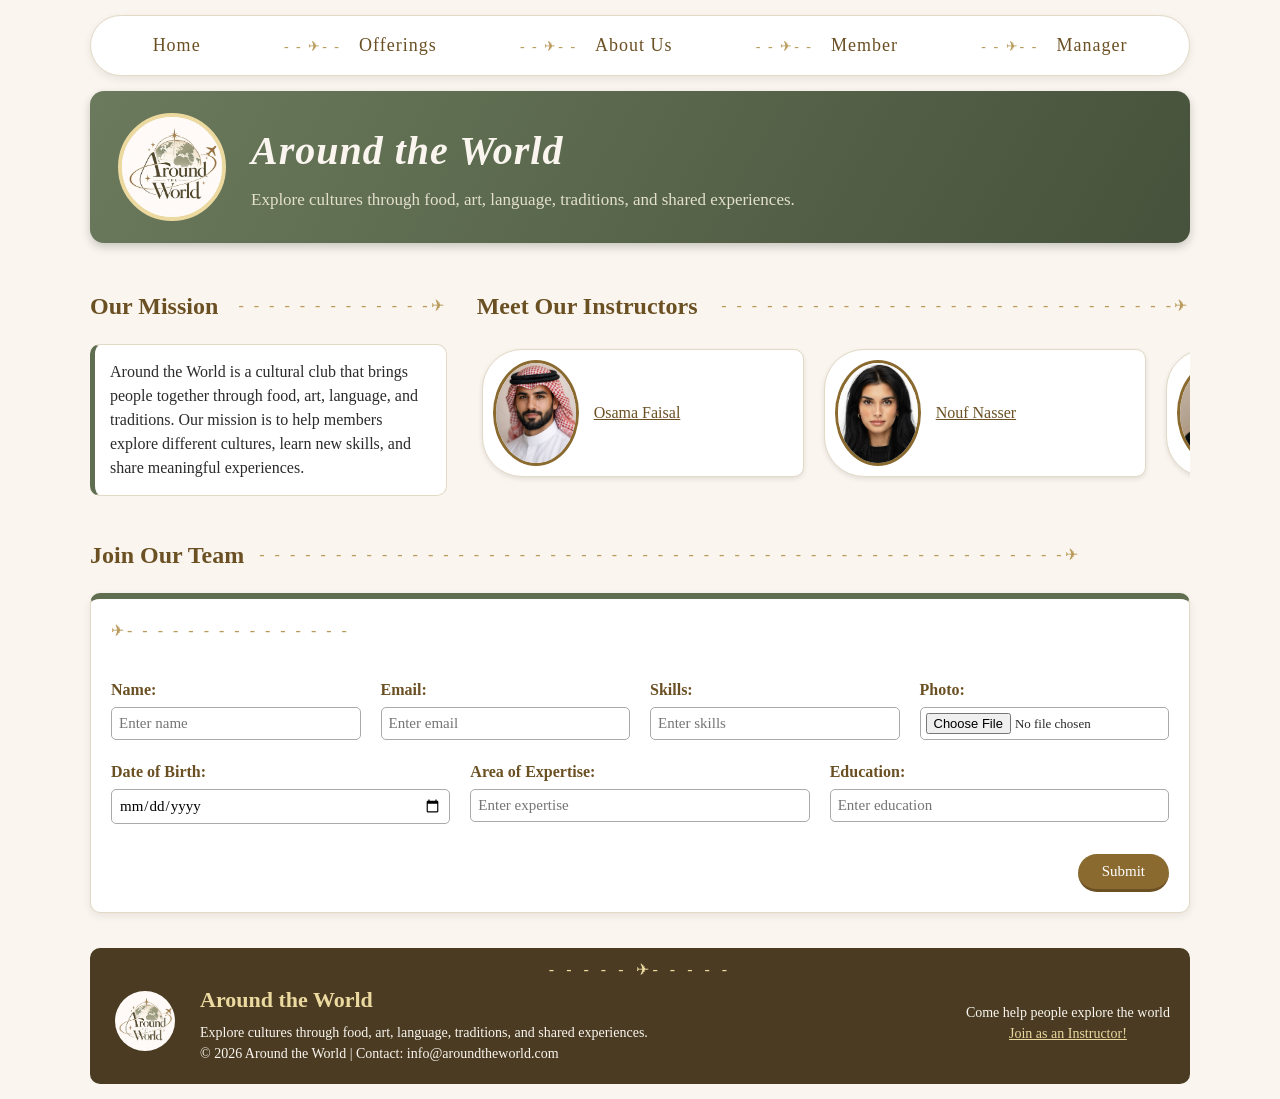
==== about-Us.html @ 1bcfc12a "Add files via upload" ====
<!DOCTYPE html>
<html lang="en">
<head>
    <meta charset="UTF-8">
    <meta name="viewport" content="width=device-width, initial-scale=1.0">
    <title>About Us | Around the World Club</title>
    <link rel="stylesheet" href="style.css">
</head>

<body>

    
<!-- Main Navigation Bar -->
<nav>
    <a href="home.html">Home</a>
    <a href="offerings.html">Offerings</a>
    <a href="about-Us.html">About Us</a>
    <a href="member-dashboard.html">Member</a>
    <a href="manager-dashboard.html">Manager</a>
</nav>

<!-- Header -->
<header class="site-header">
    <img src="images/logo.jpg"
         alt="Around the World Club logo"
         width="100">

    <div class="header-content">
        <h1>Around the World</h1>
        <p>
            Explore cultures through food, art, language,
            traditions, and shared experiences.
        </p>
    </div>
</header>


    <main class="about-us">

        <!-- Mission and Instructors -->
        <div class="about-content">

            <!-- Our Mission -->
            <section class="club-mission">
                <h2>Our Mission</h2>

                <p>
                    Around the World is a cultural club
                    that brings people together through
                    food, art, language, and traditions.
                    Our mission is to help members explore
                    different cultures, learn new skills,
                    and share meaningful experiences.
                </p>
            </section>

            <!-- Meet Our Instructors -->
            <section class="instructors">
                <h2>Meet Our Instructors</h2>

                <div class="instructors-list">

                    <!-- Instructor 1 -->
                    <div class="instructor-card">
                        <img src="images/instructors/instructor-Osama-Faisal.jpg"
                             alt="Osama Faisal"
                             width="80">
						<a href="profile-osama.html">Osama Faisal</a>	 
                        
                      
                    </div>

                    <!-- Instructor 2 -->
                    <div class="instructor-card">
                        <img src="images/instructors/instructor-Nouf-Nasser.jpg"
                             alt="Nouf Nasser"
                             width="80">
                        <a href="profile-nouf.html">Nouf Nasser</a>

                         
                    </div>

                    <!-- Instructor 3 -->
                    <div class="instructor-card">
                        <img src="images/instructors/instructor-Sama-Khalid.jpg"
                             alt="Sama Khalid"
                             width="80">
                        <a href="profile-sama.html">Sama Khalid</a>
                    </div>

                    <!-- Instructor 4 -->
                    <div class="instructor-card">
                        <img src="images/instructors/instructor-Fahad-Abdullah.jpg"
                             alt="Fahad Abdullah"
                             width="80">
                        <a href="profile-fahad.html">Fahad Abdullah</a>
                    </div>

                </div>
            </section>

        </div>

        <!-- Join Our Team -->
        
         <section class="join-team" id="join-our-team">


            <h2>Join Our Team</h2>

            <form class="join-team-form" action="#" method="get">

                <!-- Name -->
                <div class="form-group">
                    <label for="team-name">Name:</label>
                    <input type="text"
                           id="team-name"
                           name="team-name"
                           placeholder="Enter name"
                           required>
                </div>

                <!-- Email -->
                <div class="form-group">
                    <label for="team-email">Email:</label>
                    <input type="email"
                           id="team-email"
                           name="team-email"
                           placeholder="Enter email"
                           required>
                </div>

                <!-- Skills -->
                <div class="form-group">
                    <label for="team-skills">Skills:</label>
                    <input type="text"
                           id="team-skills"
                           name="team-skills"
                           placeholder="Enter skills"
                           required>
                </div>

                <!-- Photo -->
                <div class="form-group">
                    <label for="team-photo">Photo:</label>
                    <input type="file"
                           id="team-photo"
                           name="team-photo"
                           accept="image/*"
                           required>
                </div>

                <!-- Date of Birth -->
                <div class="form-group">
                    <label for="team-dob">Date of Birth:</label>
                    <input type="date"
                           id="team-dob"
                           name="team-dob"
                           required>
                </div>

                <!-- Area of Expertise -->
                <div class="form-group">
                    <label for="team-expertise">
                        Area of Expertise:
                    </label>
                    <input type="text"
                           id="team-expertise"
                           name="team-expertise"
                           placeholder="Enter expertise"
                           required>
                </div>

                <!-- Education -->
                <div class="form-group">
                    <label for="team-education">Education:</label>
                    <input type="text"
                           id="team-education"
                           name="team-education"
                           placeholder="Enter education"
                           required>
                </div>

                <!-- Submit -->
                <div class="form-actions">
                    <button type="submit">Submit</button>
                </div>

            </form>

        </section>

    </main>

    <!-- Website Footer -->
<footer>

    <div class="footer-left">

        <div class="footer-brand">
            <img src="images/logo.jpg"
                 alt="Around the World Club logo"
                 width="100">

            <h2>Around the World</h2>
        </div>

        <p>Explore cultures through food, art, language, traditions, and shared experiences.</p>

        <p>&copy; 2026 Around the World | Contact: info@aroundtheworld.com</p>

    </div>

    <div class="footer-right">
        <p>
            Come help people explore the world<br>
            <a href="about-Us.html#join-our-team">Join as an Instructor!</a>
        </p>
    </div>

</footer>


<script src="about.js"></script>

</body>
</html>
---- style.css ----
/* ---------- General ---------- */
body {
  font-family: Georgia, "Times New Roman", serif;
  color: #2b2b2b;
  background-color: #faf6ef;
  max-width: 1100px;
  margin: 0 auto;
  padding: 15px 20px;
  line-height: 1.5;
}

h2,
h3 {
  color: #6b5023;
}

h2 {
  margin-top: 25px;
}

img {
  max-width: 100%;
}

a {
  color: #6b5023;
}

/* ---------- Navigation bar (Flexbox) ---------- */
nav {
  display: flex;
  justify-content: space-around;
  align-items: center;
  flex-wrap: wrap;
  background-color: white;
  border: 1px solid #e2d9c6;
  border-radius: 40px;
  padding: 10px 20px;
  box-shadow: 0 3px 8px rgba(0, 0, 0, 0.08);
}

nav a {
  color: #6b5023;
  text-decoration: none;
  font-size: 18px;
  letter-spacing: 1px;
  padding: 6px 12px;
  border-radius: 20px;
}

/* little dotted route between the links */
nav a + a::before {
  content: "- - \2708 - -";
  color: #b99a5b;
  letter-spacing: 2px;
  font-size: 14px;
  margin-right: 18px;
}

nav a:hover {
  background-color: #5f6e50;
  color: white;
}

nav a:hover::before {
  color: #ecd9a0;
}

/* ---------- Header ---------- */
.site-header {
  display: flex;
  align-items: center;
  gap: 25px;
  background-color: #5f6e50;
  background-image: linear-gradient(120deg, #6b7a5c, #46523b);
  border-radius: 14px;
  padding: 22px 28px;
  margin-top: 15px;
  box-shadow: 0 4px 10px rgba(0, 0, 0, 0.2);
}

.site-header img {
  width: 100px;
  height: 100px;
  object-fit: contain;
  background-color: #faf6ef;
  border: 4px solid #ecd9a0;
  border-radius: 50%;
}

.header-content h1 {
  margin: 0 0 6px 0;
  font-size: 40px;
  font-style: italic;
  letter-spacing: 1px;
  color: #faf6ef;
}

.header-content p {
  margin: 0;
  color: #e3e0cb;
  font-size: 17px;
}

/* ---------- Breadcrumb ---------- */
.breadcrumb {
  display: inline-block;
  background-color: white;
  border: 1px solid #e2d9c6;
  border-radius: 5px;
  padding: 5px 12px;
  margin: 20px 0 0 0;
  font-size: 14px;
}

.breadcrumb::before {
  content: "\2708  ";
  color: #8a6a2f;
}

/* ---------- Headings ---------- */

/* section headings: the title, then a flight line */
h2 {
  display: flex;
  align-items: center;
  gap: 15px;
}

h2::after {
  content: "\2708 - - - - - - - - - - - - - - - - - - - - - - - - - - - - - - - - - - - - - - - - - - - - - - - - - - - - -";
  flex: 1;
  min-width: 0;
  overflow: hidden;
  white-space: nowrap;
  direction: rtl;
  text-align: left;
  color: #b99a5b;
  font-size: 16px;
  font-weight: normal;
  letter-spacing: 3px;
}

/* page titles are centered, with the flight line under them */
.page-title,
main > h2 {
  display: block;
  text-align: center;
  font-size: 30px;
}

.page-title::after,
main > h2::after {
  content: "- - - \2708 - - -";
  display: block;
  direction: ltr;
  overflow: visible;
  white-space: normal;
  text-align: center;
  color: #8a6a2f;
  font-size: 16px;
  letter-spacing: 3px;
  margin-top: 6px;
}

.footer-brand h2::after {
  content: none;
}

.section-title {
  margin-top: 25px;
}

/* ---------- Buttons ---------- */
button,
.button,
.btn,
.action-button {
  display: inline-block;
  background-color: #8a6a2f;
  border: none;
  border-bottom: 3px solid #6b5023;
  border-radius: 25px;
  color: white;
  padding: 9px 24px;
  font-family: Georgia, "Times New Roman", serif;
  font-size: 15px;
  text-decoration: none;
  cursor: pointer;
}

button:hover,
.button:hover,
.btn:hover,
.action-button:hover {
  background-color: #5f6e50;
  border-bottom-color: #46523b;
}

/* ---------- Forms (used by all form pages) ---------- */
label {
  display: block;
  font-weight: bold;
  color: #6b5023;
  margin-bottom: 5px;
}

input,
select,
textarea {
  font-family: Georgia, "Times New Roman", serif;
  font-size: 15px;
  padding: 7px;
  border: 1px solid #aaaaaa;
  border-radius: 5px;
  background-color: white;
}

input:focus,
select:focus,
textarea:focus {
  border-color: #5f6e50;
  background-color: #f7faf3;
}

input[type="file"] {
  font-size: 13px;
  padding: 5px;
}

.form-group {
  margin-bottom: 20px;
}

/* fields fill their box so everything lines up */
.form-group input[type="text"],
.form-group input[type="email"],
.form-group input[type="date"],
.form-group input[type="file"],
.form-group input[type="number"],
.form-group select,
.form-group textarea {
  width: 100%;
  box-sizing: border-box;
}

.form-actions {
  margin-top: 10px;
}

/* every form sits in a white card with a green top edge */
main form {
  background-color: white;
  border: 1px solid #e2d9c6;
  border-top: 6px solid #5f6e50;
  border-radius: 10px;
  padding: 20px;
  margin: 20px 0;
  box-shadow: 0 3px 8px rgba(0, 0, 0, 0.08);
}

/* every form starts with a flight line */
main form::before {
  content: "\2708 - - - - - - - - - - - - - - -";
  display: block;
  color: #b99a5b;
  letter-spacing: 3px;
  margin-bottom: 15px;
}

/* request and evaluation forms: one narrow column */
.request-form,
.evaluation-form {
  max-width: 450px;
  margin: 20px auto;
}

/* rating radio buttons */
.rating-group {
  border: none;
  padding: 0;
  margin: 0 0 20px 0;
}

.rating-group legend {
  font-weight: bold;
  color: #6b5023;
  padding: 0;
}

.rating-options {
  display: flex;
  gap: 20px;
}

.rating-options label {
  display: flex;
  align-items: center;
  gap: 5px;
  font-weight: normal;
  color: #2b2b2b;
}

/* ---------- HOME PAGE ---------- */

/* Featured offerings - Flexbox */
.offerings {
  display: flex;
  justify-content: space-between;
  gap: 20px;
}

.card {
  flex: 1;
  background-color: white;
  border: 1px solid #e2d9c6;
  border-top: 6px solid #5f6e50;
  border-radius: 10px;
  padding: 15px;
  text-align: center;
  box-shadow: 0 3px 8px rgba(0, 0, 0, 0.1);
}

.card img {
  display: block;
  width: 100%;
  height: 170px;
  object-fit: cover;
  margin: 0 auto;
  border-radius: 8px;
}

.card h3 {
  margin: 12px 0 5px 0;
}

/* extra info is hidden until the mouse is over the card */
.more {
  display: none;
  color: #8a6a2f;
  font-weight: bold;
  border-top: 1px solid #d8cfba;
  padding-top: 8px;
}

.card:hover {
  background-color: #f6efdd;
  border-top-color: #8a6a2f;
  box-shadow: 0 8px 14px rgba(0, 0, 0, 0.2);
}

.card:hover .more {
  display: block;
}

/* Reviews and Country of the Month */
.bottom {
  display: flex;
  gap: 25px;
}

.reviews {
  flex: 1;
  min-width: 0;
}

.country {
  flex: 2;
  min-width: 0;
}

.review {
  position: relative;
  background-color: white;
  border: 1px solid #e2d9c6;
  border-left: 5px solid #8a6a2f;
  border-radius: 8px;
  padding: 10px 15px;
  margin-bottom: 15px;
  box-shadow: 0 2px 5px rgba(0, 0, 0, 0.08);
}

/* big quote mark in the corner */
.review::after {
  content: "\201D";
  position: absolute;
  right: 14px;
  top: -4px;
  font-size: 70px;
  color: #ecd9a0;
}

.review h3,
.review p {
  margin: 4px 0;
}

.review h3 {
  padding-right: 50px;
}

.review h3::before {
  content: "PASSENGER REVIEW";
  display: block;
  font-size: 10px;
  letter-spacing: 3px;
  color: #8a6a2f;
  margin-bottom: 2px;
}

/* stars are gold */
.review p:first-of-type {
  color: #d4a017;
  letter-spacing: 3px;
}

/* postcard look for the country of the month */
.country-box {
  display: flex;
  gap: 20px;
  background-color: #5f6e50;
  color: #faf6ef;
  border-radius: 12px;
  padding: 18px;
  box-shadow: 0 4px 10px rgba(0, 0, 0, 0.2);
}

.country-box h3 {
  margin-top: 0;
  color: #ecd9a0;
}

.country-box h3::before {
  content: "NOW BOARDING";
  display: block;
  font-size: 11px;
  letter-spacing: 4px;
  color: #faf6ef;
  margin-bottom: 4px;
}

.country-box img {
  width: 150px;
  height: 112px;
  object-fit: cover;
  border-radius: 8px;
}

/* space around the vote dropdown and the buttons */
.country-box select,
.country-box button,
.country-box .button {
  margin: 8px 10px 8px 0;
}

/* View Offerings button sits at the right of the box */
.country-box > div {
  position: relative;
  flex: 1;
}

.country-box .button {
  position: absolute;
  top: 0;
  right: 0;
  margin: 0;
}

/* ---------- OFFERINGS PAGE ---------- */

/* one grid: country on the left, title in the middle, sort on the right */
.offerings-page {
  display: grid;
  grid-template-columns: 1fr auto 1fr;
}

.offerings-page > h2 {
  grid-column: 2;
  grid-row: 1;
}

.offerings-controls {
  grid-column: 1 / 4;
  grid-row: 1;
  display: flex;
  justify-content: space-between;
  align-items: flex-start;
  margin: 25px 0 0 0;
}

.offerings-list {
  grid-column: 1 / 4;
  grid-row: 2;
  display: flex;
  flex-wrap: wrap;
  justify-content: center;
  gap: 20px;
  margin-top: 20px;
}

.offering-card {
  box-sizing: border-box;
  flex: 0 1 calc((100% - 40px) / 3);
  background-color: white;
  border: 1px solid #e2d9c6;
  border-top: 6px solid #5f6e50;
  border-radius: 10px;
  padding: 15px;
  text-align: center;
  box-shadow: 0 3px 8px rgba(0, 0, 0, 0.1);
}

.offering-card img {
  display: block;
  width: 100%;
  height: 170px;
  object-fit: cover;
  margin: 0 auto;
  border-radius: 8px;
}

/* the price looks like a little tag */
.offering-card p:last-child {
  display: inline-block;
  background-color: #8a6a2f;
  color: white;
  border-radius: 15px;
  padding: 3px 14px;
  font-weight: bold;
}

.offering-card:hover {
  background-color: #f6efdd;
  border-top-color: #8a6a2f;
  box-shadow: 0 8px 14px rgba(0, 0, 0, 0.2);
}

/* ---------- ABOUT US PAGE ---------- */
.about-content {
  display: flex;
  gap: 30px;
  margin-top: 20px;
}

.club-mission {
  flex: 1;
  min-width: 0;
}

.club-mission p {
  background-color: white;
  border: 1px solid #e2d9c6;
  border-left: 5px solid #5f6e50;
  border-radius: 10px;
  padding: 15px;
  margin-top: 0;
}

.instructors {
  flex: 2;
  min-width: 0;
}

/* the instructor list scrolls sideways */
.instructors-list {
  display: flex;
  gap: 20px;
  overflow-x: auto;
  padding: 5px 5px 12px 5px;
}

.instructor-card {
  flex: 0 0 auto;
  width: 300px;
  display: flex;
  align-items: center;
  gap: 15px;
  background-color: white;
  border: 1px solid #e2d9c6;
  border-radius: 40px 10px 10px 40px;
  padding: 10px;
  box-shadow: 0 2px 5px rgba(0, 0, 0, 0.1);
}

.instructor-card:hover {
  background-color: #f6efdd;
}

/* instructor photos are portrait ovals so faces are not cut */
.instructor-card img {
  width: 80px;
  height: 100px;
  object-fit: cover;
  object-position: center 15%;
  border-radius: 50%;
  border: 3px solid #8a6a2f;
}

/* Join our team form - Flexbox */
.join-team-form {
  display: flex;
  flex-wrap: wrap;
  gap: 20px;
}

.join-team-form::before {
  flex: 0 0 100%;
}

.join-team-form .form-group {
  flex: 1 1 200px;
  min-width: 0;
  margin-bottom: 0;
}

.join-team-form .form-actions {
  flex: 1 1 100%;
  text-align: right;
}

/* ---------- INSTRUCTOR PROFILE PAGES ---------- */
.instructor-table {
  width: 70%;
  margin: 20px auto;
  border-collapse: collapse;
  background-color: white;
  box-shadow: 0 3px 8px rgba(0, 0, 0, 0.1);
}

.instructor-table th,
.instructor-table td {
  border: 1px solid #d8cfba;
  padding: 10px;
  text-align: left;
}

.instructor-table th {
  background-color: #eeead8;
  color: #6b5023;
}

/* the name row across the top (colspan) */
.instructor-table tr:first-child th {
  background-color: #5f6e50;
  color: white;
  font-size: 22px;
}

.instructor-table tr:first-child th::before {
  content: "PASSPORT";
  display: block;
  font-size: 11px;
  letter-spacing: 4px;
  color: #ecd9a0;
  margin-bottom: 3px;
}

.instructor-table img {
  width: 150px;
  height: 188px;
  object-fit: cover;
  object-position: center 15%;
  border-radius: 50%;
  border: 3px solid #8a6a2f;
}

/* ---------- MEMBER DASHBOARD ---------- */
.country-progress {
  background-color: white;
  border: 1px solid #e2d9c6;
  border-left: 6px solid #8a6a2f;
  border-radius: 10px;
  padding: 10px 20px;
  margin-top: 20px;
  box-shadow: 0 3px 8px rgba(0, 0, 0, 0.08);
}

.country-progress h3 {
  margin-top: 5px;
}

progress {
  width: 100%;
  height: 20px;
  accent-color: #5f6e50;
}

/* ---------- TABLES (dashboards) ---------- */
.participation-requests table,
.offerings-table,
.instructors-table {
  width: 80%;
  margin: 15px auto;
  border-collapse: collapse;
  background-color: white;
  box-shadow: 0 3px 8px rgba(0, 0, 0, 0.1);
}

.participation-requests th,
.participation-requests td,
.offerings-table th,
.offerings-table td,
.instructors-table th,
.instructors-table td {
  border: 1px solid #d8cfba;
  padding: 10px;
  text-align: center;
}

.participation-requests th,
.offerings-table th,
.instructors-table th {
  background-color: #5f6e50;
  color: white;
  letter-spacing: 1px;
}

.participation-requests tr:nth-child(even),
.offerings-table tr:nth-child(even),
.instructors-table tr:nth-child(even) {
  background-color: #f5f0e3;
}

.participation-requests tr:hover,
.offerings-table tr:hover,
.instructors-table tr:hover {
  background-color: #ecd9a0;
}

.instructors-table img {
  width: 50px;
  height: 62px;
  object-fit: cover;
  object-position: center 15%;
  border-radius: 50%;
  border: 2px solid #8a6a2f;
}

/* link sections on the dashboards - Flexbox */
.member-actions,
.dashboard-links {
  display: flex;
  justify-content: center;
  flex-wrap: wrap;
  gap: 40px;
  margin: 25px 0;
}

/* ---------- ADD NEW OFFERING: two columns like the wireframe ---------- */
/* left: name and country, then price and image. right: the description */
.offering-form {
  display: grid;
  grid-template-columns: 1fr 1fr 1.5fr;
  column-gap: 25px;
}

.offering-form::before {
  grid-column: 1 / 4;
}

.offering-form .form-group:nth-of-type(1) {
  grid-column: 1;
  grid-row: 2;
}

.offering-form .form-group:nth-of-type(2) {
  grid-column: 2;
  grid-row: 2;
}

.offering-form .form-group:nth-of-type(3) {
  grid-column: 1;
  grid-row: 3;
}

.offering-form .form-group:nth-of-type(5) {
  grid-column: 2;
  grid-row: 3;
}

.offering-form .form-group:nth-of-type(4) {
  grid-column: 3;
  grid-row: 2 / 4;
}

.offering-form textarea {
  height: 150px;
  resize: none;
}

.offering-form button {
  grid-column: 1 / 4;
  grid-row: 4;
  justify-self: center;
}

/* ---------- MANAGE INSTRUCTORS ---------- */

/* Delete Selected sits centered right under the table */
.current-instructors form .btn {
  display: block;
  margin: 10px auto 0 auto;
}

/* add form: 4 columns like the wireframe.
   order puts the fields in the same order as the wireframe:
   Name, Education, Area of Expertise, Photo / Date of Birth, Email, Skills */
.add-instructor form {
  display: grid;
  grid-template-columns: repeat(4, 1fr);
  gap: 20px;
  align-items: start;
}

.add-instructor form::before {
  grid-column: 1 / 5;
  margin-bottom: 0;
}

.add-instructor .form-group {
  min-width: 0;
  margin-bottom: 0;
}

.add-instructor .form-group:nth-of-type(1) { order: 1; }
.add-instructor .form-group:nth-of-type(7) { order: 2; }
.add-instructor .form-group:nth-of-type(5) { order: 3; }
.add-instructor .form-group:nth-of-type(2) { order: 4; }
.add-instructor .form-group:nth-of-type(3) { order: 5; }
.add-instructor .form-group:nth-of-type(4) { order: 6; }
.add-instructor .form-group:nth-of-type(6) { order: 7; }

.add-instructor .btn {
  order: 8;
  grid-column: 1 / 5;
  justify-self: center;
}

/* ---------- FOOTER ---------- */
/* logo on the left, title and text in the middle, join text on the right */
footer {
  position: relative;
  display: grid;
  grid-template-columns: 1fr auto;
  column-gap: 30px;
  align-items: center;
  background-color: #4a3b22;
  color: #faf6ef;
  border-radius: 10px;
  padding: 35px 20px 20px 110px;
  margin-top: 35px;
}

/* flight line at the top of the footer */
footer::before {
  content: "- - - - - \2708 - - - - -";
  position: absolute;
  top: 10px;
  left: 0;
  right: 0;
  text-align: center;
  color: #ecd9a0;
  letter-spacing: 4px;
}

footer p {
  margin: 0;
  font-size: 14px;
}

footer a {
  color: #ecd9a0;
}

.footer-brand img {
  position: absolute;
  left: 25px;
  top: 50%;
  width: 60px;
  height: 60px;
  object-fit: contain;
  margin-top: -25px;
  border-radius: 50%;
}

.footer-brand h2 {
  margin: 0 0 6px 0;
  font-size: 22px;
  color: #ecd9a0;
}

/* the footer has two parts: text on the left, join text on the right */
.footer-right p {
  text-align: center;
}

/* ---------- MEDIUM SCREENS ---------- */
@media (max-width: 950px) {
  /* View Offerings goes back into the normal flow when space is tight */
  .country-box > div {
    position: static;
  }

  .country-box .button {
    position: static;
    margin: 0 0 8px 0;
  }

  /* Manage Instructors add form: 2 columns */
  .add-instructor form {
    grid-template-columns: repeat(2, 1fr);
  }

  .add-instructor form::before,
  .add-instructor .btn {
    grid-column: 1 / 3;
  }
}

/* ---------- SMALL SCREENS ---------- */
@media (max-width: 700px) {
  .offerings,
  .bottom,
  .about-content,
  .country-box {
    flex-direction: column;
  }

  /* offerings page: title, then controls, then cards */
  .offerings-page {
    display: block;
  }

  .offerings-controls {
    flex-direction: column;
    align-items: flex-start;
    gap: 10px;
  }

  .offering-card {
    flex: 1 1 100%;
  }

  /* add offering form: one column */
  .offering-form {
    display: block;
  }

  nav a + a::before {
    display: none;
  }

  .instructor-table,
  .participation-requests table,
  .offerings-table,
  .instructors-table {
    width: 100%;
  }

  /* footer: everything stacked and centered */
  footer {
    display: block;
    padding: 35px 20px 20px 20px;
    text-align: center;
  }

  .footer-brand img {
    position: static;
    display: block;
    margin: 0 auto 10px auto;
  }

  footer p {
    margin-bottom: 6px;
  }

  .footer-brand h2 {
    justify-content: center;
  }
}

/* ---------- PHONES ---------- */
@media (max-width: 600px) {
  /* wide tables scroll sideways inside their own box */
  .instructors-table,
  .offerings-table,
  .participation-requests table {
    display: block;
    overflow-x: auto;
  }

  /* header: logo above the text */
  .site-header {
    flex-direction: column;
    text-align: center;
  }

  /* Manage Instructors add form: one column */
  .add-instructor form {
    display: block;
  }

  .add-instructor .form-group {
    margin-bottom: 15px;
  }
}
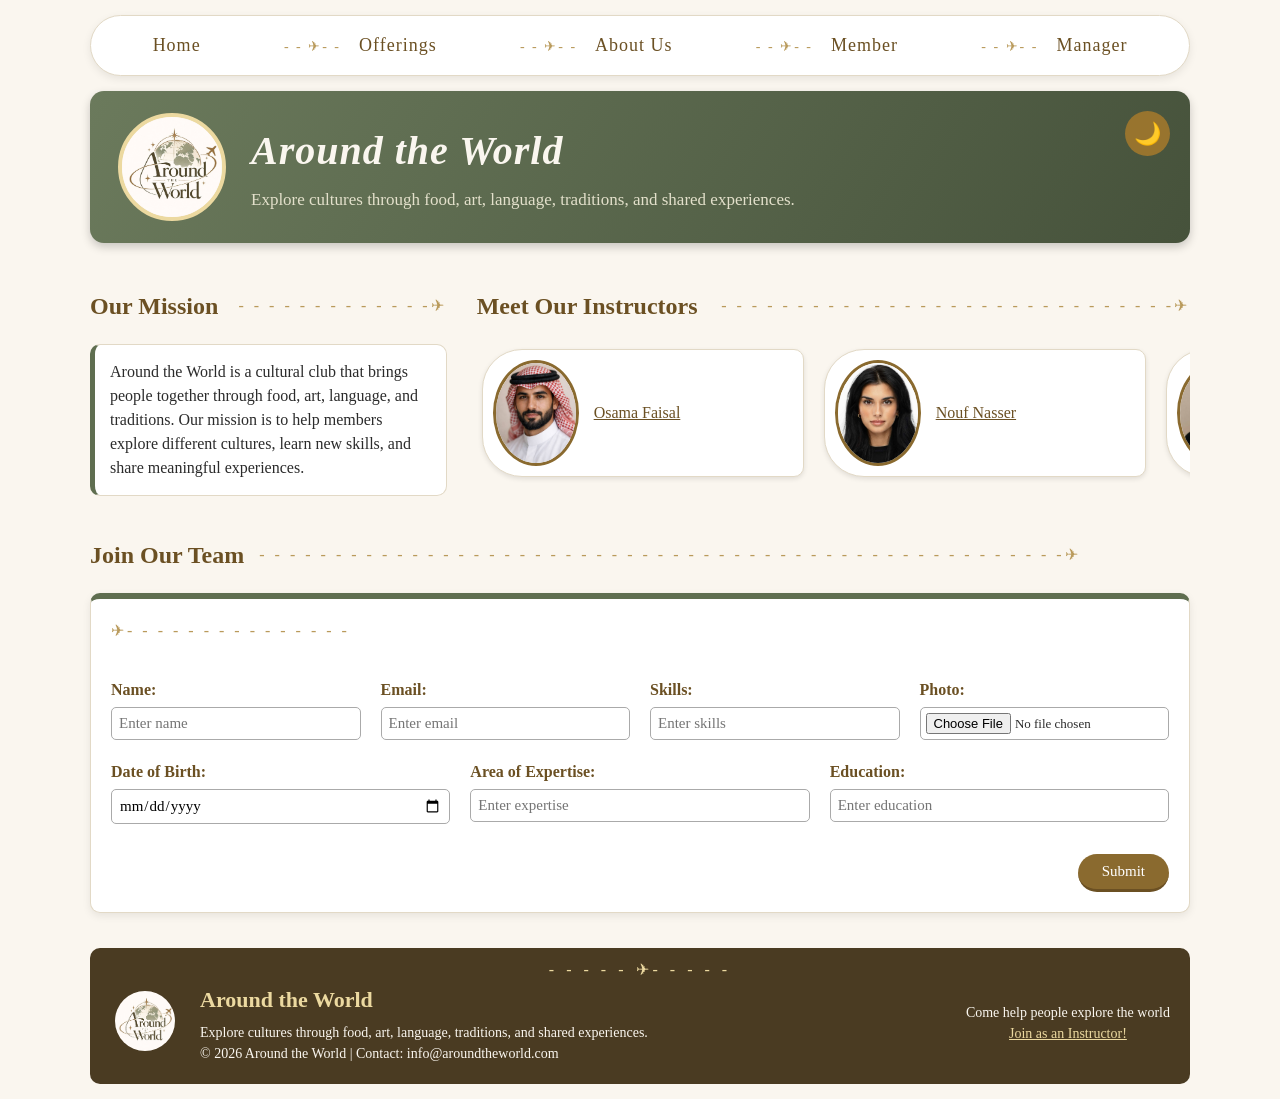
==== commit 5aefa619: "Add files via upload" ====
--- a/about-Us.html
+++ b/about-Us.html
@@ -32,6 +32,9 @@
             traditions, and shared experiences.
         </p>
     </div>
+    <button type="button" id="theme-toggle" aria-label="Switch theme">
+    🌙
+    </button>
 </header>
 
 
@@ -222,6 +225,6 @@
 
 
 <script src="about.js"></script>
-
+<script src="theme.js"></script>
 </body>
 </html>
--- a/style.css
+++ b/style.css
@@ -1003,4 +1003,115 @@
   .add-instructor .form-group {
     margin-bottom: 15px;
   }
+}
+
+/* Phase 3 - Dark Theme */
+
+body.dark-theme {
+    background-color: #1e1e1e;
+    color: #f5f0e6;
+}
+
+body.dark-theme nav,
+body.dark-theme .site-header,
+body.dark-theme footer {
+    background-color: #333333;
+    color: #ffffff;
+}
+
+body.dark-theme .card {
+    background-color: #444444;
+    color: #ffffff;
+}
+
+body.dark-theme a {
+    color: #f0d58a;
+}
+
+body.dark-theme h1,
+body.dark-theme h2,
+body.dark-theme h3,
+body.dark-theme p {
+    color: #f5f0e6;
+}
+
+/* Position the theme button inside the header */
+
+.site-header {
+    position: relative;
+}
+
+#theme-toggle {
+    position: absolute;
+    top: 20px;
+    right: 20px;
+
+    width: 45px;
+    height: 45px;
+    padding: 0;
+
+    border: none;
+    border-radius: 50%;
+    cursor: pointer;
+
+    background-color: #98742e;
+    color: #ffffff;
+    font-size: 22px;
+}
+
+/* Phase 3 - Back to Top Button */
+
+#back-to-top {
+    display: none;
+    position: fixed;
+    bottom: 25px;
+    right: 25px;
+
+    width: 50px;
+    height: 50px;
+
+    background-color: #98742e;
+    color: white;
+
+    border: none;
+    border-radius: 50%;
+    font-size: 25px;
+    cursor: pointer;
+
+    z-index: 1000;
+
+    align-items: center;
+    justify-content: center;
+    line-height: 1;
+}
+
+#back-to-top:hover {
+    background-color: #6b5224;
+}
+/* Phase 3 - Real-Time Clock */
+
+#live-clock {
+    color: white;
+    font-size: 15px;
+    font-weight: bold;
+    text-align: center;
+    margin-top: 12px;
+    padding: 8px;
+}
+/* Phase 3 - Fix Review Cards in Dark Mode */
+
+/* Fix review text in dark mode */
+body.dark-theme .reviews .review,
+body.dark-theme .reviews .review h3,
+body.dark-theme .reviews .review p {
+    color: #2b2b2b;
+}
+
+/* Keep review stars gold in dark mode */
+body.dark-theme .reviews .review p:first-of-type {
+    color: #d99a00;
+}
+
+#preferred-date option.past-date {
+    color: #999999;
 }
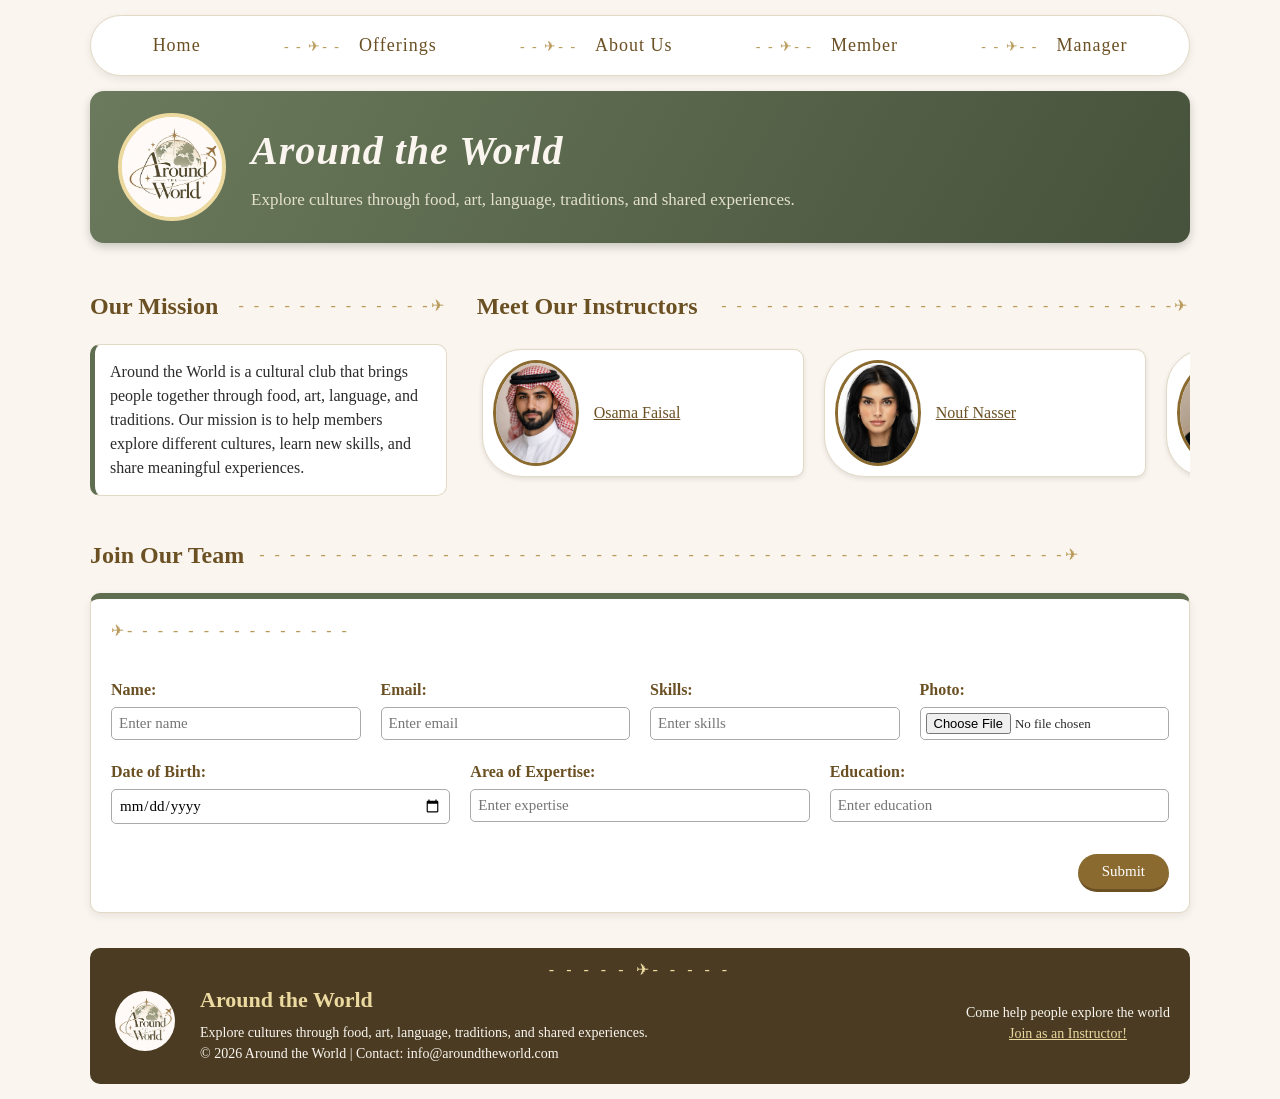
==== commit bc78df74: "Add files via upload" ====
--- a/about-Us.html
+++ b/about-Us.html
@@ -32,9 +32,7 @@
             traditions, and shared experiences.
         </p>
     </div>
-    <button type="button" id="theme-toggle" aria-label="Switch theme">
-    🌙
-    </button>
+   
 </header>
 
 
--- a/style.css
+++ b/style.css
@@ -1007,32 +1007,37 @@
 
 /* Phase 3 - Dark Theme */
 
+
 body.dark-theme {
-    background-color: #1e1e1e;
-    color: #f5f0e6;
+    background-color: #252820;
+    color: #F1EBDD;
 }
 
 body.dark-theme nav,
 body.dark-theme .site-header,
 body.dark-theme footer {
-    background-color: #333333;
-    color: #ffffff;
+    background-color: #343A30;
+    color: #F1EBDD;
 }
 
 body.dark-theme .card {
-    background-color: #444444;
-    color: #ffffff;
+    background-color: #343A30;
+    color: #F1EBDD;
 }
 
 body.dark-theme a {
-    color: #f0d58a;
+    color: #B89A62;
 }
 
 body.dark-theme h1,
 body.dark-theme h2,
 body.dark-theme h3,
 body.dark-theme p {
-    color: #f5f0e6;
+    color: #F1EBDD;
+}
+
+body.dark-theme .site-header {
+    background-image: linear-gradient(120deg, #495445, #343A30);
 }
 
 /* Position the theme button inside the header */
@@ -1040,6 +1045,7 @@
 .site-header {
     position: relative;
 }
+
 
 #theme-toggle {
     position: absolute;
@@ -1054,7 +1060,7 @@
     border-radius: 50%;
     cursor: pointer;
 
-    background-color: #98742e;
+    background-color: #B89A62;
     color: #ffffff;
     font-size: 22px;
 }
@@ -1098,20 +1104,201 @@
     margin-top: 12px;
     padding: 8px;
 }
-/* Phase 3 - Fix Review Cards in Dark Mode */
-
-/* Fix review text in dark mode */
-body.dark-theme .reviews .review,
+/* =========================================
+   PHASE 3 - DARK MODE VISIBILITY FIXES
+   ========================================= */
+
+/* Offerings Page */
+body.dark-theme .offering-card {
+    background-color: #343A30;
+    color: #f5f0e6;
+}
+
+body.dark-theme .offering-card h3,
+body.dark-theme .offering-card p {
+    color: #f5f0e6;
+}
+
+/* About Us Page */
+body.dark-theme .club-mission p,
+body.dark-theme .instructor-card,
+body.dark-theme .join-team-form {
+    background-color: #343A30;
+    color: #f5f0e6;
+}
+
+/* About Us - Instructor Links */
+body.dark-theme .instructor-card a {
+    color: #f0cf83;
+}
+
+/* Forms Across All Pages */
+body.dark-theme .offering-form,
+body.dark-theme .request-form,
+body.dark-theme .evaluation-form,
+body.dark-theme .join-team-form,
+body.dark-theme .add-instructor form,
+body.dark-theme .current-instructors form {
+    background-color: #343A30;
+    color: #f5f0e6;
+}
+
+/* Form Labels and Text */
+body.dark-theme .form-group label,
+body.dark-theme .rating-group legend,
+body.dark-theme .rating-group p,
+body.dark-theme .rating-options label {
+    color: #f5f0e6;
+}
+
+/* Inputs, Dropdowns and Textareas */
+body.dark-theme input:not([type="checkbox"]):not([type="radio"]),
+body.dark-theme select,
+body.dark-theme textarea {
+    background-color: #ffffff;
+    color: #252525;
+}
+
+/* Input Placeholder Text */
+body.dark-theme input::placeholder,
+body.dark-theme textarea::placeholder {
+    color: #666666;
+}
+
+/* Manager Dashboard Tables */
+body.dark-theme .offerings-table,
+body.dark-theme .instructors-table {
+    background-color: #343A30;
+    color: #f5f0e6;
+}
+
+/* Member Dashboard */
+body.dark-theme .country-progress,
+body.dark-theme .participation-requests {
+    background-color: #343A30;
+    color: #f5f0e6;
+}
+
+/* Member Dashboard Table */
+body.dark-theme .participation-requests table,
+body.dark-theme .participation-requests th,
+body.dark-theme .participation-requests td {
+    color: #f5f0e6;
+}
+
+/* Instructor Profile Pages */
+body.dark-theme .instructor-table {
+    background-color: #343A30
+}
+
+/* Table Cells Across Pages */
+body.dark-theme .offerings-table th,
+body.dark-theme .offerings-table td,
+body.dark-theme .instructors-table th,
+body.dark-theme .instructors-table td,
+body.dark-theme .instructor-table th,
+body.dark-theme .instructor-table td {
+    color: #f5f0e6;
+}
+
+/* Breadcrumbs */
+body.dark-theme .breadcrumb,
+body.dark-theme .breadcrumb span {
+    color: #f5f0e6;
+}
+
+body.dark-theme .breadcrumb a {
+    color: #f0cf83;
+}
+
+/* Page Titles and Section Headings */
+body.dark-theme .page-title,
+body.dark-theme .section-title,
+body.dark-theme .member-dashboard h2,
+body.dark-theme .offering-evaluation h2,
+body.dark-theme .request-offering h2,
+body.dark-theme .instructor-profile-page h2 {
+    color: #f5f0e6;
+}
+
+/* Offerings Filter and Sort Labels */
+body.dark-theme .country-filter label,
+body.dark-theme .offerings-sort label {
+    color: #f0cf83;
+}
+
+/* General Text Inside Dark Cards */
+body.dark-theme .country-progress p,
+body.dark-theme .participation-requests p,
+body.dark-theme .club-mission p {
+    color: #f5f0e6;
+}
+
+/* PHASE 3 - DASHBOARD DARK MODE FIX
+
+/* Manager Dashboard - Table Rows */
+body.dark-theme .offerings-table td {
+    background-color: #343A30;
+    color: #f5f0e6;
+}
+
+/* Member Dashboard - Table Rows */
+body.dark-theme .participation-requests table td {
+    background-color: #343A30;
+    color: #f5f0e6;
+}
+
+/* Breadcrumbs on Both Dashboards */
+body.dark-theme .breadcrumb {
+    background-color: #343A30;
+    color: #f5f0e6;
+}
+
+body.dark-theme .breadcrumb a {
+    color: #f0cf83;
+}
+
+/* Phase 3 - Home Page Review Visibility Fix */
+
+body.dark-theme .reviews .review {
+    background-color: #343A30;
+    color: #f5f0e6;
+}
+
 body.dark-theme .reviews .review h3,
 body.dark-theme .reviews .review p {
-    color: #2b2b2b;
-}
-
-/* Keep review stars gold in dark mode */
+    color: #f5f0e6;
+}
+
+/* Keep the review stars gold */
 body.dark-theme .reviews .review p:first-of-type {
     color: #d99a00;
 }
 
-#preferred-date option.past-date {
-    color: #999999;
+/* Phase 3 - All Instructor Profiles Dark Mode Fix */
+
+body.dark-theme .instructor-table th {
+    background-color: #343A30;
+    color: #f5f0e6;
+}
+
+body.dark-theme .instructor-table td {
+    background-color: #343A30;
+    color: #f5f0e6;
+}
+
+/* Dark Travel Theme - Card Hover Effects */
+
+body.dark-theme .card:hover,
+body.dark-theme .offering-card:hover,
+body.dark-theme .instructor-card:hover {
+    background-color: #495445;
+    border-top-color: #b99a5b;
+}
+
+/* Dark Travel Theme - Member Dashboard */
+
+body.dark-theme .participation-requests {
+    padding: 20px;
+    border-radius: 10px;
 }
